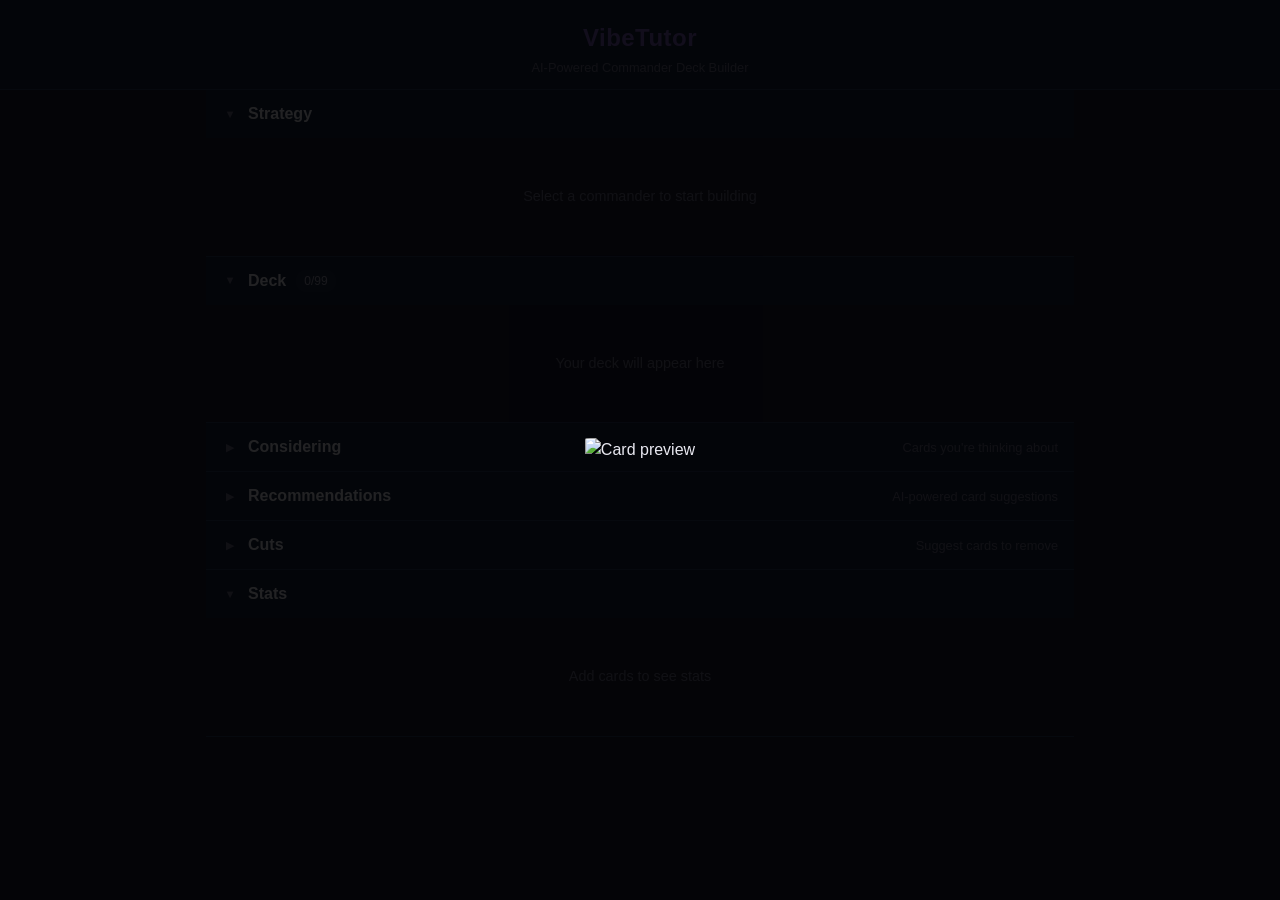
==== site/index.html @ c990a9f8 "Session 1: Monorepo scaffold + Cloudflare Worker Set up the full project structure with: - site/inde" ====
<!DOCTYPE html>
<html lang="en">
<head>
  <meta charset="UTF-8">
  <meta name="viewport" content="width=device-width, initial-scale=1.0">
  <title>VibeTutor — MTG Deck Building Assistant</title>
  <link rel="stylesheet" href="css/style.css">
</head>
<body>
  <header class="app-header">
    <h1 class="app-title">VibeTutor</h1>
    <p class="app-subtitle">AI-Powered Commander Deck Builder</p>
  </header>

  <main class="sections-container">

    <!-- Strategy Section -->
    <section class="section" id="section-strategy" data-section="strategy" data-default-expanded="true">
      <div class="section-header" role="button" tabindex="0" aria-expanded="true" aria-controls="section-strategy-content">
        <span class="section-arrow">&#9660;</span>
        <span class="section-name">Strategy</span>
        <span class="section-badge" id="strategy-badge"></span>
        <span class="section-summary" id="strategy-summary"></span>
      </div>
      <div class="section-content" id="section-strategy-content">
        <div id="strategy-panel"></div>
      </div>
    </section>

    <!-- Deck Section -->
    <section class="section" id="section-deck" data-section="deck" data-default-expanded="true">
      <div class="section-header" role="button" tabindex="0" aria-expanded="true" aria-controls="section-deck-content">
        <span class="section-arrow">&#9660;</span>
        <span class="section-name">Deck</span>
        <span class="section-badge" id="deck-badge">0/99</span>
        <span class="section-summary" id="deck-summary"></span>
      </div>
      <div class="section-content" id="section-deck-content">
        <div id="deck-panel"></div>
      </div>
    </section>

    <!-- Considering Section -->
    <section class="section collapsed" id="section-considering" data-section="considering" data-default-expanded="false">
      <div class="section-header" role="button" tabindex="0" aria-expanded="false" aria-controls="section-considering-content">
        <span class="section-arrow">&#9654;</span>
        <span class="section-name">Considering</span>
        <span class="section-badge" id="considering-badge"></span>
        <span class="section-summary" id="considering-summary">Cards you're thinking about</span>
      </div>
      <div class="section-content" id="section-considering-content" hidden>
        <div id="considering-panel"></div>
      </div>
    </section>

    <!-- Recommendations Section -->
    <section class="section collapsed" id="section-recommendations" data-section="recommendations" data-default-expanded="false">
      <div class="section-header" role="button" tabindex="0" aria-expanded="false" aria-controls="section-recommendations-content">
        <span class="section-arrow">&#9654;</span>
        <span class="section-name">Recommendations</span>
        <span class="section-badge" id="recommendations-badge"></span>
        <span class="section-summary" id="recommendations-summary">AI-powered card suggestions</span>
      </div>
      <div class="section-content" id="section-recommendations-content" hidden>
        <div id="recommendations-panel"></div>
      </div>
    </section>

    <!-- Cuts Section -->
    <section class="section collapsed" id="section-cuts" data-section="cuts" data-default-expanded="false">
      <div class="section-header" role="button" tabindex="0" aria-expanded="false" aria-controls="section-cuts-content">
        <span class="section-arrow">&#9654;</span>
        <span class="section-name">Cuts</span>
        <span class="section-badge" id="cuts-badge"></span>
        <span class="section-summary" id="cuts-summary">Suggest cards to remove</span>
      </div>
      <div class="section-content" id="section-cuts-content" hidden>
        <div id="cuts-panel"></div>
      </div>
    </section>

    <!-- Stats Section -->
    <section class="section" id="section-stats" data-section="stats" data-default-expanded="true">
      <div class="section-header" role="button" tabindex="0" aria-expanded="true" aria-controls="section-stats-content">
        <span class="section-arrow">&#9660;</span>
        <span class="section-name">Stats</span>
        <span class="section-badge" id="stats-badge"></span>
        <span class="section-summary" id="stats-summary"></span>
      </div>
      <div class="section-content" id="section-stats-content">
        <div id="stats-panel"></div>
      </div>
    </section>

  </main>

  <!-- Toast container -->
  <div id="toast-container" class="toast-container"></div>

  <!-- Card overlay -->
  <div id="card-overlay" class="card-overlay" hidden>
    <div class="card-overlay-backdrop"></div>
    <img class="card-overlay-image" src="" alt="Card preview">
  </div>

  <script type="module" src="js/app.js"></script>
</body>
</html>
---- site/css/style.css ----
/* ===== CSS Custom Properties (Dark Theme) ===== */
:root {
  --bg-primary: #1a1a2e;
  --bg-secondary: #16213e;
  --bg-card: #1e2a45;
  --bg-input: #0f1729;
  --bg-hover: #253555;

  --text-primary: #e8e8f0;
  --text-secondary: #a0a0b8;
  --text-muted: #6c6c88;

  --accent-primary: #7c5cbf;
  --accent-secondary: #5c9cf5;
  --accent-success: #4caf50;
  --accent-warning: #f5a623;
  --accent-danger: #e74c3c;

  --border-color: #2a3a5c;
  --border-radius: 8px;
  --border-radius-sm: 4px;

  /* MTG colors */
  --mtg-white: #f9faf4;
  --mtg-blue: #0e68ab;
  --mtg-black: #150b00;
  --mtg-red: #d3202a;
  --mtg-green: #00733e;
  --mtg-colorless: #9ca3a8;

  --section-header-height: 48px;
  --touch-target: 44px;
  --transition-fast: 150ms ease;
  --transition-normal: 250ms ease;

  --font-sans: -apple-system, BlinkMacSystemFont, 'Segoe UI', Roboto, Helvetica, Arial, sans-serif;
  --font-mono: 'SF Mono', 'Fira Code', 'Fira Mono', Menlo, Consolas, monospace;
}

/* ===== Reset & Base ===== */
*, *::before, *::after {
  box-sizing: border-box;
  margin: 0;
  padding: 0;
}

html {
  font-size: 16px;
  -webkit-text-size-adjust: 100%;
}

body {
  font-family: var(--font-sans);
  background-color: var(--bg-primary);
  color: var(--text-primary);
  line-height: 1.5;
  min-height: 100vh;
  overflow-x: hidden;
  -webkit-font-smoothing: antialiased;
}

/* ===== App Header ===== */
.app-header {
  text-align: center;
  padding: 20px 16px 12px;
  border-bottom: 1px solid var(--border-color);
  background: var(--bg-secondary);
}

.app-title {
  font-size: 1.5rem;
  font-weight: 700;
  color: var(--accent-primary);
  letter-spacing: 0.02em;
}

.app-subtitle {
  font-size: 0.8rem;
  color: var(--text-muted);
  margin-top: 2px;
}

/* ===== Sections Container ===== */
.sections-container {
  max-width: 900px;
  margin: 0 auto;
  padding: 0 0 80px;
}

/* ===== Section ===== */
.section {
  border-bottom: 1px solid var(--border-color);
}

.section-header {
  display: flex;
  align-items: center;
  gap: 10px;
  min-height: var(--section-header-height);
  padding: 0 16px;
  cursor: pointer;
  user-select: none;
  -webkit-user-select: none;
  background: var(--bg-secondary);
  transition: background var(--transition-fast);
}

.section-header:hover {
  background: var(--bg-hover);
}

.section-header:focus-visible {
  outline: 2px solid var(--accent-secondary);
  outline-offset: -2px;
}

.section-arrow {
  font-size: 0.7rem;
  color: var(--text-muted);
  width: 16px;
  text-align: center;
  flex-shrink: 0;
  transition: transform var(--transition-fast);
}

.section-name {
  font-size: 1rem;
  font-weight: 600;
  color: var(--text-primary);
  flex-shrink: 0;
}

.section-badge {
  font-size: 0.75rem;
  color: var(--text-secondary);
  background: var(--bg-card);
  padding: 2px 8px;
  border-radius: 10px;
  flex-shrink: 0;
}

.section-badge:empty {
  display: none;
}

.section-summary {
  font-size: 0.8rem;
  color: var(--text-muted);
  margin-left: auto;
  white-space: nowrap;
  overflow: hidden;
  text-overflow: ellipsis;
}

.section:not(.collapsed) .section-summary {
  display: none;
}

.section-content {
  padding: 16px;
  background: var(--bg-primary);
}

.section.collapsed .section-content {
  display: none;
}

/* ===== Buttons ===== */
.btn {
  display: inline-flex;
  align-items: center;
  justify-content: center;
  gap: 6px;
  min-height: var(--touch-target);
  padding: 8px 16px;
  font-size: 0.875rem;
  font-weight: 500;
  font-family: var(--font-sans);
  color: var(--text-primary);
  background: var(--bg-card);
  border: 1px solid var(--border-color);
  border-radius: var(--border-radius);
  cursor: pointer;
  transition: background var(--transition-fast), border-color var(--transition-fast);
  -webkit-tap-highlight-color: transparent;
}

.btn:hover {
  background: var(--bg-hover);
  border-color: var(--accent-secondary);
}

.btn:focus-visible {
  outline: 2px solid var(--accent-secondary);
  outline-offset: 2px;
}

.btn-primary {
  background: var(--accent-primary);
  border-color: var(--accent-primary);
  color: #fff;
}

.btn-primary:hover {
  background: #6a4bab;
  border-color: #6a4bab;
}

.btn-success {
  background: var(--accent-success);
  border-color: var(--accent-success);
  color: #fff;
}

.btn-danger {
  background: var(--accent-danger);
  border-color: var(--accent-danger);
  color: #fff;
}

.btn-warning {
  background: var(--accent-warning);
  border-color: var(--accent-warning);
  color: #1a1a2e;
}

.btn-sm {
  min-height: 36px;
  padding: 6px 12px;
  font-size: 0.8rem;
}

/* ===== Inputs ===== */
.input {
  width: 100%;
  min-height: var(--touch-target);
  padding: 10px 12px;
  font-size: 0.9rem;
  font-family: var(--font-sans);
  color: var(--text-primary);
  background: var(--bg-input);
  border: 1px solid var(--border-color);
  border-radius: var(--border-radius);
  transition: border-color var(--transition-fast);
}

.input:focus {
  outline: none;
  border-color: var(--accent-secondary);
}

.input::placeholder {
  color: var(--text-muted);
}

textarea.input {
  resize: vertical;
  min-height: 80px;
}

select.input {
  appearance: none;
  -webkit-appearance: none;
  background-image: url("data:image/svg+xml,%3Csvg xmlns='http://www.w3.org/2000/svg' width='12' height='12' viewBox='0 0 12 12'%3E%3Cpath fill='%23a0a0b8' d='M6 8L1 3h10z'/%3E%3C/svg%3E");
  background-repeat: no-repeat;
  background-position: right 12px center;
  padding-right: 32px;
}

/* ===== Segmented Control ===== */
.segmented-control {
  display: flex;
  gap: 0;
  border: 1px solid var(--border-color);
  border-radius: var(--border-radius);
  overflow: hidden;
}

.segmented-control button {
  flex: 1;
  min-height: var(--touch-target);
  padding: 8px 12px;
  font-size: 0.8rem;
  font-weight: 500;
  font-family: var(--font-sans);
  color: var(--text-secondary);
  background: var(--bg-card);
  border: none;
  border-right: 1px solid var(--border-color);
  cursor: pointer;
  transition: background var(--transition-fast), color var(--transition-fast);
}

.segmented-control button:last-child {
  border-right: none;
}

.segmented-control button.active {
  background: var(--accent-primary);
  color: #fff;
}

.segmented-control button:hover:not(.active) {
  background: var(--bg-hover);
}

/* ===== Card Display ===== */
.card-image {
  width: 100%;
  border-radius: 4.75% / 3.5%;
  display: block;
}

.card-stack {
  margin-bottom: 16px;
}

.card-stack-header {
  display: flex;
  align-items: center;
  gap: 8px;
  padding: 8px 0;
  cursor: pointer;
  font-size: 0.85rem;
  font-weight: 600;
  color: var(--text-secondary);
}

.card-stack-header .stack-count {
  color: var(--text-muted);
  font-weight: 400;
}

.card-grid {
  display: grid;
  grid-template-columns: repeat(2, 1fr);
  gap: 8px;
}

/* ===== Card Overlay ===== */
.card-overlay {
  position: fixed;
  inset: 0;
  z-index: 1000;
  display: flex;
  align-items: center;
  justify-content: center;
  padding: 24px;
}

.card-overlay-backdrop {
  position: absolute;
  inset: 0;
  background: rgba(0, 0, 0, 0.85);
}

.card-overlay-image {
  position: relative;
  max-width: 100%;
  max-height: 90vh;
  border-radius: 4.75%;
  z-index: 1;
}

/* ===== Toast ===== */
.toast-container {
  position: fixed;
  bottom: 16px;
  left: 50%;
  transform: translateX(-50%);
  z-index: 2000;
  display: flex;
  flex-direction: column-reverse;
  gap: 8px;
  pointer-events: none;
  width: calc(100% - 32px);
  max-width: 400px;
}

.toast {
  padding: 12px 16px;
  background: var(--bg-card);
  border: 1px solid var(--border-color);
  border-radius: var(--border-radius);
  color: var(--text-primary);
  font-size: 0.85rem;
  text-align: center;
  pointer-events: auto;
  animation: toast-in 200ms ease;
}

.toast.toast-out {
  animation: toast-out 200ms ease forwards;
}

@keyframes toast-in {
  from { opacity: 0; transform: translateY(16px); }
  to { opacity: 1; transform: translateY(0); }
}

@keyframes toast-out {
  from { opacity: 1; transform: translateY(0); }
  to { opacity: 0; transform: translateY(16px); }
}

/* ===== Source Badges ===== */
.source-badge {
  display: inline-flex;
  align-items: center;
  justify-content: center;
  width: 20px;
  height: 20px;
  font-size: 0.65rem;
  font-weight: 700;
  border-radius: 50%;
  color: #fff;
}

.source-badge.source-scryfall { background: #6e5494; }
.source-badge.source-edhrec { background: #1c6ea4; }
.source-badge.source-spellbook { background: #c0392b; }

/* ===== Tag Badge ===== */
.tag-badge {
  display: inline-block;
  padding: 2px 8px;
  font-size: 0.75rem;
  font-weight: 500;
  background: var(--accent-primary);
  color: #fff;
  border-radius: 10px;
  cursor: pointer;
}

/* ===== Skeleton Loading ===== */
.skeleton {
  background: linear-gradient(90deg, var(--bg-card) 25%, var(--bg-hover) 50%, var(--bg-card) 75%);
  background-size: 200% 100%;
  animation: skeleton-shimmer 1.5s infinite;
  border-radius: var(--border-radius);
}

.skeleton-card {
  width: 100%;
  aspect-ratio: 488 / 680;
  margin-bottom: 12px;
}

@keyframes skeleton-shimmer {
  0% { background-position: 200% 0; }
  100% { background-position: -200% 0; }
}

/* ===== Action Buttons Row ===== */
.action-buttons {
  display: flex;
  gap: 8px;
  margin-top: 8px;
}

.action-buttons .btn {
  flex: 1;
}

/* ===== Dropdown ===== */
.dropdown {
  position: absolute;
  top: 100%;
  left: 0;
  right: 0;
  max-height: 300px;
  overflow-y: auto;
  background: var(--bg-card);
  border: 1px solid var(--border-color);
  border-radius: var(--border-radius);
  box-shadow: 0 8px 24px rgba(0, 0, 0, 0.4);
  z-index: 100;
}

.dropdown-item {
  display: flex;
  align-items: center;
  gap: 10px;
  padding: 8px 12px;
  cursor: pointer;
  font-size: 0.85rem;
  transition: background var(--transition-fast);
}

.dropdown-item:hover {
  background: var(--bg-hover);
}

.dropdown-item img {
  width: 36px;
  height: auto;
  border-radius: 3px;
}

/* ===== Import Modal ===== */
.modal-backdrop {
  position: fixed;
  inset: 0;
  background: rgba(0, 0, 0, 0.7);
  z-index: 500;
  display: flex;
  align-items: center;
  justify-content: center;
  padding: 16px;
}

.modal {
  background: var(--bg-secondary);
  border: 1px solid var(--border-color);
  border-radius: var(--border-radius);
  padding: 24px;
  width: 100%;
  max-width: 500px;
  max-height: 80vh;
  overflow-y: auto;
}

.modal h2 {
  font-size: 1.1rem;
  margin-bottom: 12px;
}

/* ===== Charts ===== */
.mana-curve {
  display: flex;
  align-items: flex-end;
  gap: 4px;
  height: 120px;
  padding: 8px 0;
}

.mana-curve-bar {
  flex: 1;
  display: flex;
  flex-direction: column;
  align-items: center;
  justify-content: flex-end;
  height: 100%;
}

.mana-curve-bar .bar {
  width: 100%;
  background: var(--accent-secondary);
  border-radius: 3px 3px 0 0;
  min-height: 2px;
  transition: height var(--transition-normal);
}

.mana-curve-bar .bar-label {
  font-size: 0.7rem;
  color: var(--text-muted);
  margin-top: 4px;
}

.mana-curve-bar .bar-count {
  font-size: 0.7rem;
  color: var(--text-secondary);
  margin-bottom: 2px;
}

.color-pie {
  width: 120px;
  height: 120px;
  border-radius: 50%;
  margin: 8px auto;
}

/* ===== Pills ===== */
.pill {
  display: inline-block;
  padding: 4px 10px;
  font-size: 0.75rem;
  background: var(--bg-card);
  border: 1px solid var(--border-color);
  border-radius: 12px;
  color: var(--text-secondary);
  cursor: pointer;
  transition: background var(--transition-fast);
}

.pill:hover {
  background: var(--bg-hover);
}

/* ===== Empty State ===== */
.empty-state {
  text-align: center;
  padding: 32px 16px;
  color: var(--text-muted);
  font-size: 0.9rem;
}

/* ===== Utility ===== */
.flex { display: flex; }
.flex-col { flex-direction: column; }
.gap-sm { gap: 8px; }
.gap-md { gap: 16px; }
.mt-sm { margin-top: 8px; }
.mt-md { margin-top: 16px; }
.mb-sm { margin-bottom: 8px; }
.mb-md { margin-bottom: 16px; }
.text-center { text-align: center; }
.relative { position: relative; }

/* ===== Responsive ===== */
@media (min-width: 768px) {
  .card-grid {
    grid-template-columns: repeat(3, 1fr);
  }

  .sections-container {
    padding: 0 16px 80px;
  }
}

@media (min-width: 1024px) {
  .card-grid {
    grid-template-columns: repeat(4, 1fr);
  }
}
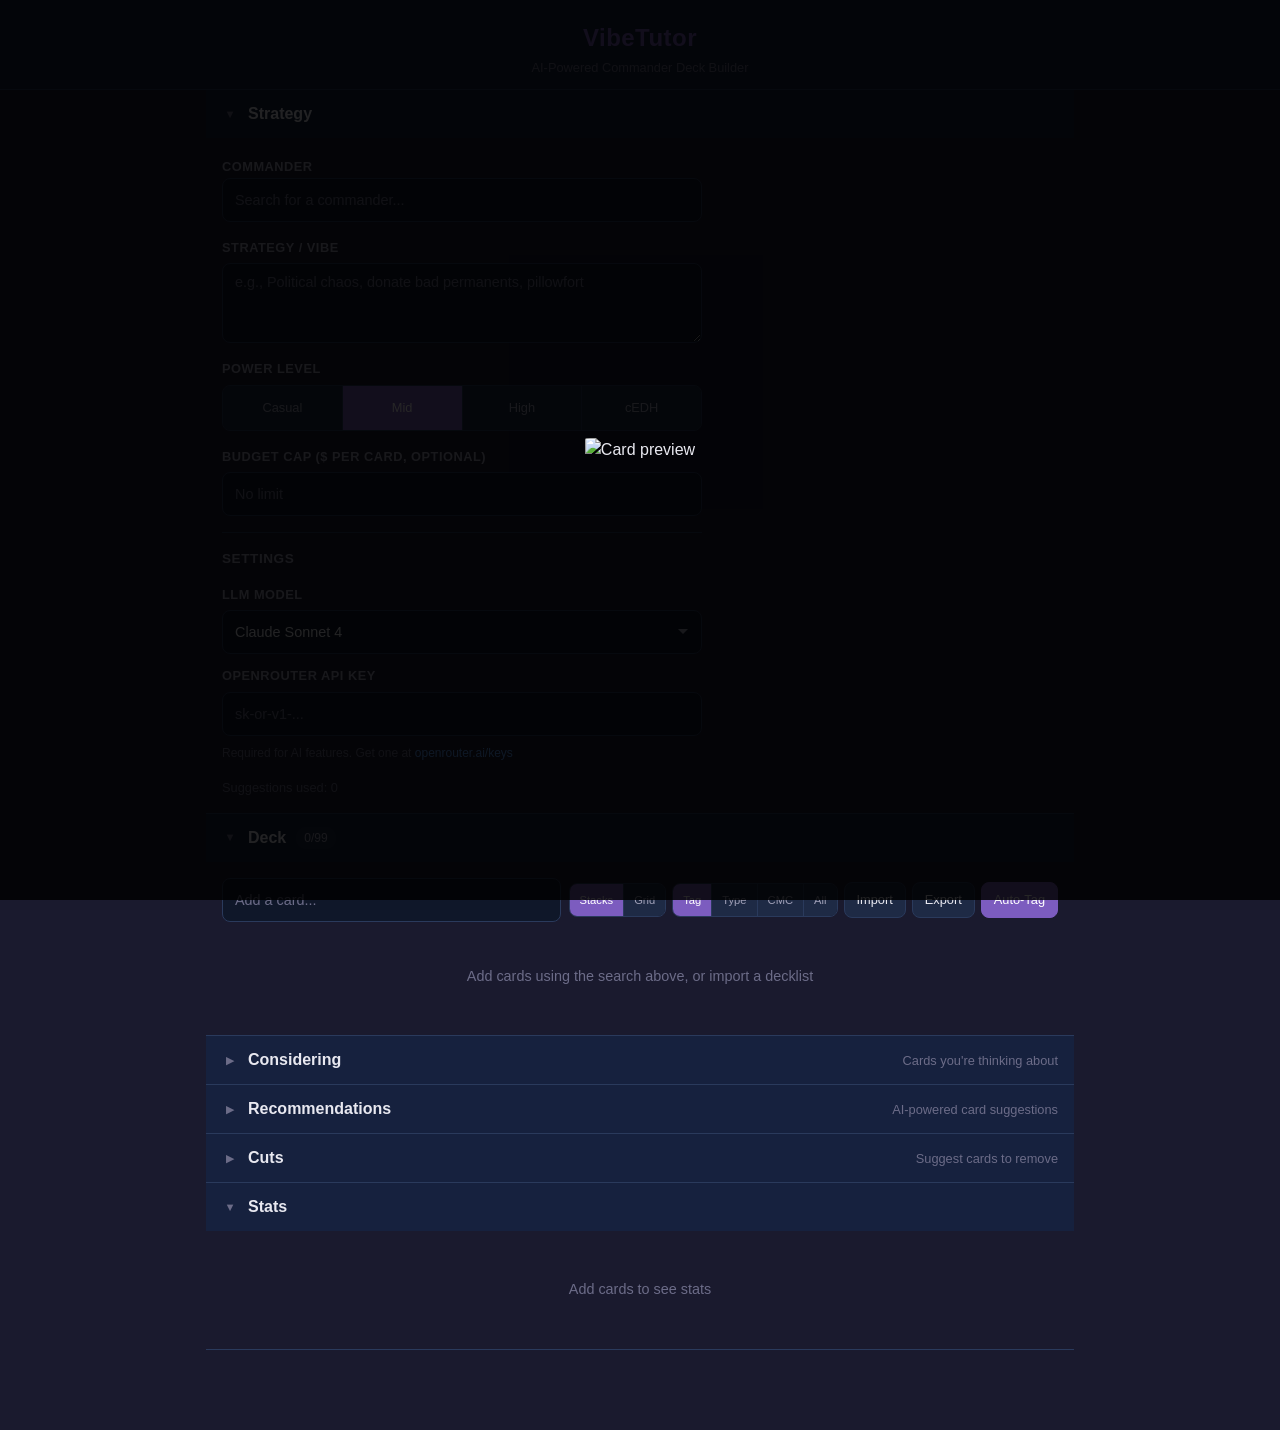
==== commit 1db8e405: "Session 8: Polish pass — loading states, error handling, accessibility Loading states: - Progressive" ====
--- a/site/index.html
+++ b/site/index.html
@@ -95,10 +95,10 @@
   </main>
 
   <!-- Toast container -->
-  <div id="toast-container" class="toast-container"></div>
+  <div id="toast-container" class="toast-container" role="status" aria-live="polite"></div>
 
   <!-- Card overlay -->
-  <div id="card-overlay" class="card-overlay" hidden>
+  <div id="card-overlay" class="card-overlay" role="dialog" aria-label="Card preview" hidden>
     <div class="card-overlay-backdrop"></div>
     <img class="card-overlay-image" src="" alt="Card preview">
   </div>
--- a/site/css/style.css
+++ b/site/css/style.css
@@ -30,6 +30,8 @@
 
   --section-header-height: 48px;
   --touch-target: 44px;
+  --stack-clip-height: 35px;
+
   --transition-fast: 150ms ease;
   --transition-normal: 250ms ease;
 
@@ -587,6 +589,80 @@
   background: var(--bg-hover);
 }
 
+/* ===== Strategy Panel ===== */
+.strategy-content {
+  max-width: 480px;
+}
+
+.strategy-commander {
+  margin-bottom: 16px;
+}
+
+.commander-display {
+  text-align: center;
+}
+
+.commander-image {
+  max-width: 300px;
+  margin: 0 auto;
+  display: block;
+}
+
+.strategy-fields {
+  display: flex;
+  flex-direction: column;
+  gap: 16px;
+  margin-top: 16px;
+}
+
+.field-group {
+  display: flex;
+  flex-direction: column;
+  gap: 6px;
+}
+
+.field-label {
+  font-size: 0.8rem;
+  font-weight: 600;
+  color: var(--text-secondary);
+  text-transform: uppercase;
+  letter-spacing: 0.04em;
+}
+
+.field-hint {
+  font-size: 0.75rem;
+  color: var(--text-muted);
+  margin-top: 2px;
+}
+
+.field-hint a {
+  color: var(--accent-secondary);
+  text-decoration: none;
+}
+
+.field-hint a:hover {
+  text-decoration: underline;
+}
+
+.strategy-settings {
+  padding-top: 16px;
+  border-top: 1px solid var(--border-color);
+  display: flex;
+  flex-direction: column;
+  gap: 12px;
+}
+
+.settings-header {
+  font-size: 0.85rem;
+  margin-bottom: 4px;
+}
+
+.iteration-counter {
+  font-size: 0.8rem;
+  color: var(--text-muted);
+  margin-top: 4px;
+}
+
 /* ===== Empty State ===== */
 .empty-state {
   text-align: center;
@@ -607,6 +683,512 @@
 .text-center { text-align: center; }
 .relative { position: relative; }
 
+/* ===== Deck Panel ===== */
+.deck-content {
+  display: flex;
+  flex-direction: column;
+  gap: 12px;
+}
+
+.deck-commander-display {
+  text-align: center;
+  margin-bottom: 4px;
+}
+
+.deck-commander-display img {
+  max-width: 200px;
+  border-radius: 4.75% / 3.5%;
+}
+
+.deck-toolbar {
+  display: flex;
+  flex-wrap: wrap;
+  gap: 8px;
+  align-items: center;
+}
+
+.deck-search-wrapper {
+  flex: 1;
+  min-width: 160px;
+}
+
+.deck-toolbar-actions {
+  display: flex;
+  flex-wrap: wrap;
+  gap: 6px;
+  align-items: center;
+}
+
+.deck-view-toggle button,
+.deck-grouping-toggle button {
+  padding: 6px 10px;
+  font-size: 0.7rem;
+  min-height: 32px;
+}
+
+/* ===== Visual Stacks (Moxfield-style) ===== */
+.card-stack {
+  margin-bottom: 12px;
+}
+
+.card-stack-header {
+  display: flex;
+  align-items: center;
+  gap: 8px;
+  padding: 6px 0;
+  cursor: pointer;
+  font-size: 0.85rem;
+  font-weight: 600;
+  color: var(--text-secondary);
+  user-select: none;
+}
+
+.card-stack-header .section-arrow {
+  font-size: 0.6rem;
+}
+
+.card-stack-header .stack-count {
+  color: var(--text-muted);
+  font-weight: 400;
+}
+
+.card-stack-items {
+  position: relative;
+}
+
+.card-stack-item {
+  position: relative;
+  height: var(--stack-clip-height);
+  overflow: hidden;
+  cursor: pointer;
+  border-left: 3px solid transparent;
+  transition: border-color var(--transition-fast);
+}
+
+.card-stack-item:hover {
+  border-left-color: var(--accent-secondary);
+}
+
+.card-stack-item:last-child {
+  height: auto;
+  overflow: visible;
+}
+
+.card-stack-item img {
+  width: 100%;
+  display: block;
+  border-radius: 4.75% / 3.5%;
+}
+
+.card-stack-item .stack-item-overlay {
+  position: absolute;
+  top: 0;
+  right: 4px;
+  display: flex;
+  align-items: center;
+  gap: 4px;
+  height: var(--stack-clip-height);
+  opacity: 0;
+  transition: opacity var(--transition-fast);
+  z-index: 2;
+}
+
+.card-stack-item:hover .stack-item-overlay,
+.card-stack-item:last-child .stack-item-overlay {
+  opacity: 1;
+}
+
+.card-stack-item:last-child .stack-item-overlay {
+  height: auto;
+  top: 4px;
+}
+
+.card-remove-btn {
+  width: 24px;
+  height: 24px;
+  display: flex;
+  align-items: center;
+  justify-content: center;
+  background: rgba(0, 0, 0, 0.7);
+  color: var(--text-primary);
+  border: none;
+  border-radius: 50%;
+  cursor: pointer;
+  font-size: 0.9rem;
+  line-height: 1;
+  transition: background var(--transition-fast);
+}
+
+.card-remove-btn:hover {
+  background: var(--accent-danger);
+}
+
+/* ===== Deck Grid View ===== */
+.deck-grid-item {
+  position: relative;
+  cursor: pointer;
+}
+
+.deck-grid-item img {
+  width: 100%;
+  display: block;
+  border-radius: 4.75% / 3.5%;
+}
+
+.deck-grid-item .grid-item-overlay {
+  position: absolute;
+  top: 4px;
+  right: 4px;
+  display: flex;
+  align-items: center;
+  gap: 4px;
+  opacity: 0;
+  transition: opacity var(--transition-fast);
+}
+
+.deck-grid-item:hover .grid-item-overlay {
+  opacity: 1;
+}
+
+/* ===== Tag Editor ===== */
+.tag-editor {
+  position: absolute;
+  top: 100%;
+  left: 0;
+  min-width: 160px;
+  max-height: 200px;
+  overflow-y: auto;
+  background: var(--bg-card);
+  border: 1px solid var(--border-color);
+  border-radius: var(--border-radius);
+  box-shadow: 0 8px 24px rgba(0, 0, 0, 0.4);
+  z-index: 200;
+  padding: 4px 0;
+}
+
+.tag-editor-item {
+  padding: 6px 12px;
+  font-size: 0.8rem;
+  cursor: pointer;
+  color: var(--text-primary);
+  transition: background var(--transition-fast);
+}
+
+.tag-editor-item:hover {
+  background: var(--bg-hover);
+}
+
+.tag-editor-item.active {
+  color: var(--accent-secondary);
+  font-weight: 600;
+}
+
+.tag-editor-input {
+  margin: 4px 8px;
+}
+
+.tag-editor-input input {
+  width: 100%;
+  padding: 4px 8px;
+  font-size: 0.8rem;
+  font-family: var(--font-sans);
+  background: var(--bg-input);
+  border: 1px solid var(--border-color);
+  border-radius: var(--border-radius-sm);
+  color: var(--text-primary);
+}
+
+.tag-editor-input input:focus {
+  outline: none;
+  border-color: var(--accent-secondary);
+}
+
+/* ===== Import Results ===== */
+.import-results {
+  margin-top: 12px;
+  font-size: 0.85rem;
+}
+
+.import-results .import-found {
+  color: var(--accent-success);
+}
+
+.import-results .import-missing {
+  color: var(--accent-warning);
+  margin-top: 8px;
+}
+
+.import-results .import-missing ul {
+  list-style: none;
+  margin-top: 4px;
+  padding-left: 0;
+  font-size: 0.8rem;
+  color: var(--text-muted);
+}
+
+.import-loading {
+  text-align: center;
+  padding: 16px;
+  color: var(--text-muted);
+}
+
+/* ===== Export Dropdown ===== */
+.export-dropdown {
+  position: absolute;
+  bottom: 100%;
+  right: 0;
+  min-width: 140px;
+  background: var(--bg-card);
+  border: 1px solid var(--border-color);
+  border-radius: var(--border-radius);
+  box-shadow: 0 -4px 16px rgba(0, 0, 0, 0.4);
+  z-index: 200;
+  padding: 4px 0;
+  margin-bottom: 4px;
+}
+
+.export-dropdown-item {
+  padding: 8px 12px;
+  font-size: 0.8rem;
+  cursor: pointer;
+  color: var(--text-primary);
+  transition: background var(--transition-fast);
+}
+
+.export-dropdown-item:hover {
+  background: var(--bg-hover);
+}
+
+/* ===== Recommendation / Cut Cards ===== */
+.rec-card {
+  margin-bottom: 16px;
+  border: 1px solid var(--border-color);
+  border-radius: var(--border-radius);
+  overflow: hidden;
+  background: var(--bg-card);
+}
+
+.rec-card .card-image {
+  border-radius: 0;
+}
+
+.rec-card-info {
+  padding: 12px;
+  display: flex;
+  flex-direction: column;
+  gap: 8px;
+}
+
+.rec-pitch {
+  font-size: 0.85rem;
+  color: var(--text-secondary);
+  line-height: 1.4;
+}
+
+.combo-alert {
+  font-size: 0.8rem;
+  font-weight: 600;
+  color: var(--accent-warning);
+  background: rgba(245, 166, 35, 0.1);
+  padding: 6px 10px;
+  border-radius: var(--border-radius-sm);
+  border-left: 3px solid var(--accent-warning);
+}
+
+.recs-input-area {
+  margin-bottom: 16px;
+}
+
+/* ===== Stats Panel ===== */
+.stats-content {
+  display: flex;
+  flex-direction: column;
+  gap: 20px;
+}
+
+.stats-grid {
+  display: flex;
+  gap: 12px;
+  flex-wrap: wrap;
+}
+
+.stat-box {
+  flex: 1;
+  min-width: 80px;
+  text-align: center;
+  padding: 12px 8px;
+  background: var(--bg-card);
+  border-radius: var(--border-radius);
+  border: 1px solid var(--border-color);
+}
+
+.stat-value {
+  font-size: 1.3rem;
+  font-weight: 700;
+  color: var(--accent-secondary);
+}
+
+.stat-label {
+  font-size: 0.7rem;
+  color: var(--text-muted);
+  text-transform: uppercase;
+  margin-top: 2px;
+}
+
+.stat-bracket {
+  font-size: 0.85rem;
+  color: var(--text-secondary);
+}
+
+.stat-bracket strong {
+  color: var(--accent-warning);
+  font-size: 1.3rem;
+}
+
+.stats-section {
+  padding-top: 4px;
+}
+
+.stats-color-row {
+  display: flex;
+  align-items: center;
+  gap: 16px;
+  flex-wrap: wrap;
+}
+
+.color-legend {
+  display: flex;
+  flex-direction: column;
+  gap: 4px;
+  font-size: 0.8rem;
+  color: var(--text-secondary);
+}
+
+.color-legend-item {
+  display: flex;
+  align-items: center;
+  gap: 6px;
+}
+
+.color-dot {
+  width: 12px;
+  height: 12px;
+  border-radius: 50%;
+  flex-shrink: 0;
+  border: 1px solid rgba(255,255,255,0.2);
+}
+
+.type-breakdown {
+  display: flex;
+  flex-direction: column;
+  gap: 6px;
+}
+
+.type-row {
+  display: grid;
+  grid-template-columns: 100px 30px 1fr;
+  align-items: center;
+  gap: 8px;
+  font-size: 0.8rem;
+  color: var(--text-secondary);
+}
+
+.type-count {
+  text-align: right;
+  font-weight: 600;
+  color: var(--text-primary);
+}
+
+.type-bar {
+  height: 8px;
+  background: var(--bg-input);
+  border-radius: 4px;
+  overflow: hidden;
+}
+
+.type-bar-fill {
+  height: 100%;
+  background: var(--accent-secondary);
+  border-radius: 4px;
+  transition: width var(--transition-normal);
+}
+
+.combo-item {
+  padding: 8px 0;
+  border-bottom: 1px solid var(--border-color);
+}
+
+.combo-item:last-child {
+  border-bottom: none;
+}
+
+.combo-cards {
+  font-size: 0.85rem;
+  color: var(--text-primary);
+}
+
+.combo-desc {
+  font-size: 0.75rem;
+  color: var(--text-muted);
+  margin-top: 2px;
+}
+
+/* ===== Loading Status ===== */
+.loading-status {
+  text-align: center;
+  padding: 16px;
+  color: var(--text-muted);
+  font-size: 0.85rem;
+}
+
+/* ===== Error State ===== */
+.error-state {
+  text-align: center;
+  padding: 24px 16px;
+  color: var(--accent-danger);
+  font-size: 0.9rem;
+}
+
+.error-state .btn {
+  margin-top: 12px;
+}
+
+/* ===== API Key Missing Banner ===== */
+.api-key-missing {
+  text-align: center;
+  padding: 16px;
+  background: rgba(245, 166, 35, 0.1);
+  border: 1px solid var(--accent-warning);
+  border-radius: var(--border-radius);
+  color: var(--accent-warning);
+  font-size: 0.85rem;
+  margin-bottom: 12px;
+}
+
+/* ===== Animations ===== */
+.fade-in {
+  animation: fade-in var(--transition-fast);
+}
+
+@keyframes fade-in {
+  from { opacity: 0; }
+  to { opacity: 1; }
+}
+
+.card-overlay {
+  animation: fade-in var(--transition-fast);
+}
+
+/* ===== Accessibility Focus Styles ===== */
+.btn:focus-visible,
+.segmented-control button:focus-visible,
+.tag-badge:focus-visible,
+.dropdown-item:focus-visible,
+.pill:focus-visible {
+  outline: 2px solid var(--accent-secondary);
+  outline-offset: 2px;
+}
+
 /* ===== Responsive ===== */
 @media (min-width: 768px) {
   .card-grid {
